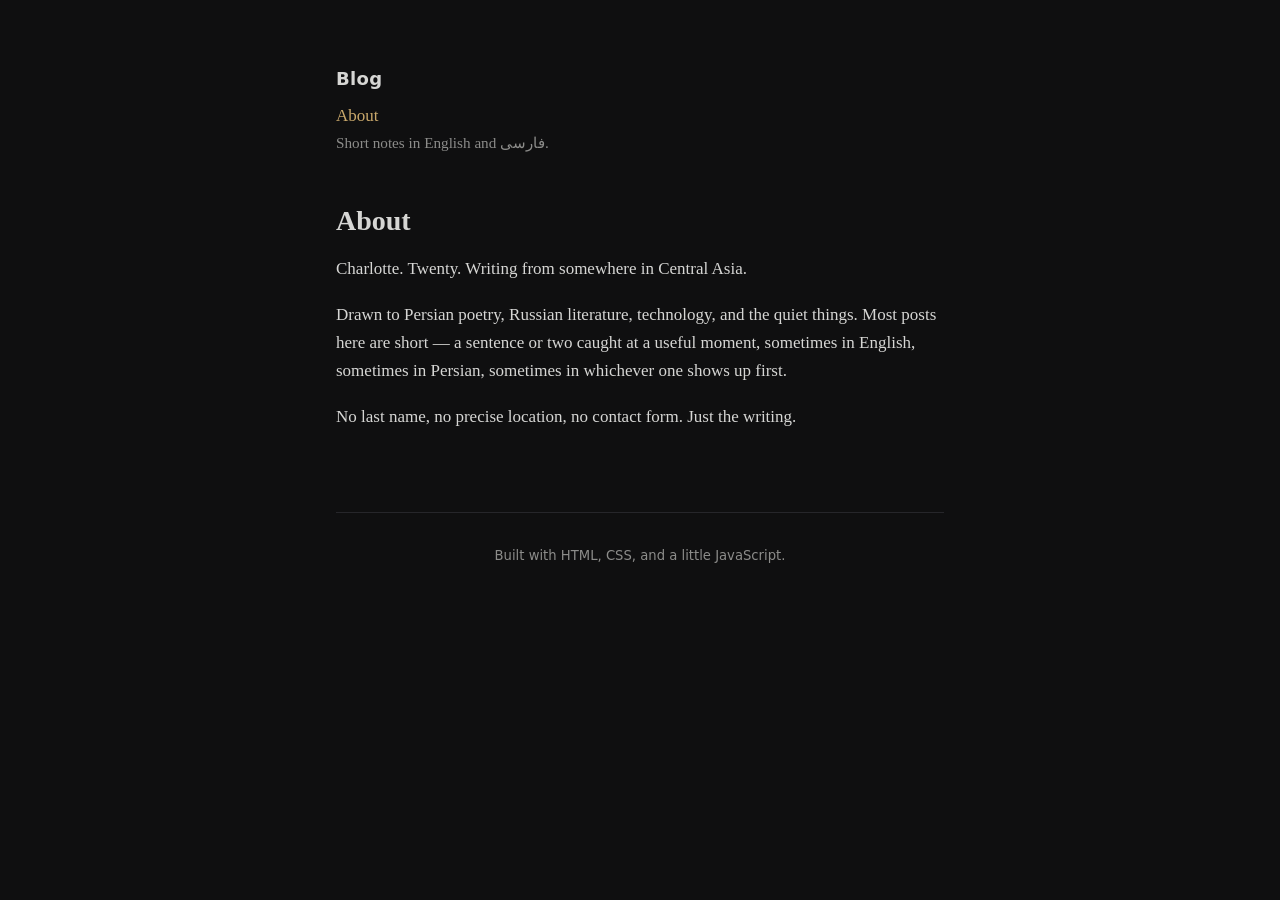
==== about.html @ 77d99bd7 "Add About page Anonymous bio under the pen name Charlotte. Header gains a small nav slot (.site-bar " ====
<!doctype html>
<html lang="en">
<head>
  <meta charset="utf-8">
  <meta name="viewport" content="width=device-width,initial-scale=1">
  <meta name="color-scheme" content="dark">
  <title>About — Blog</title>
  <link rel="stylesheet" href="style.css">
</head>
<body>
  <header class="site-header">
    <div class="site-bar">
      <h1 class="site-title"><a href="./">Blog</a></h1>
      <nav class="site-nav"><a href="about.html" aria-current="page">About</a></nav>
    </div>
    <p class="site-tagline" dir="auto">Short notes in English and فارسی.</p>
  </header>

  <main>
    <article class="post">
      <h1>About</h1>
      <p>Charlotte. Twenty. Writing from somewhere in Central Asia.</p>
      <p>
        Drawn to Persian poetry, Russian literature, technology, and the quiet
        things. Most posts here are short — a sentence or two caught at a useful
        moment, sometimes in English, sometimes in Persian, sometimes in
        whichever one shows up first.
      </p>
      <p>No last name, no precise location, no contact form. Just the writing.</p>
    </article>
  </main>

  <footer class="site-footer">
    <p>Built with HTML, CSS, and a little JavaScript.</p>
  </footer>
</body>
</html>
---- style.css ----
:root {
  --bg: #0f0f10;
  --bg-elev: #18181b;
  --fg: #d6d6d4;
  --fg-muted: #8c8c8a;
  --accent: #c9a86b;
  --error: #d97a7a;
  --rule: #26262a;
  --max-w: 38rem;
  --serif: ui-serif, Georgia, "Iowan Old Style", Charter, "Vazirmatn", "Noto Naskh Arabic", Tahoma, serif;
  --sans: ui-sans-serif, system-ui, -apple-system, "Segoe UI", "Vazirmatn", "Noto Sans Arabic", Tahoma, sans-serif;
  --mono: ui-monospace, "JetBrains Mono", "Fira Code", Menlo, Consolas, monospace;
}

* { box-sizing: border-box; }

html {
  background: var(--bg);
  -webkit-text-size-adjust: 100%;
}

body {
  margin: 0;
  font-family: var(--serif);
  font-size: 1.0625rem;
  line-height: 1.65;
  color: var(--fg);
  background: var(--bg);
  padding: 4rem 1.25rem 3rem;
  display: flex;
  flex-direction: column;
  align-items: center;
  min-height: 100vh;
}

.site-header,
main,
.site-footer {
  width: 100%;
  max-width: var(--max-w);
}

.site-header { margin-bottom: 3rem; }

.site-title {
  font-family: var(--sans);
  font-size: 1.125rem;
  font-weight: 600;
  letter-spacing: 0.02em;
  margin: 0 0 0.5rem;
}

.site-title a {
  color: var(--fg);
  text-decoration: none;
}

.site-title a:hover { color: var(--accent); }

.site-tagline {
  margin: 0;
  color: var(--fg-muted);
  font-size: 0.95rem;
}

a {
  color: var(--accent);
  text-decoration: none;
}

a:hover { text-decoration: underline; }

.back-row { margin: 0; }

.back {
  font-family: var(--sans);
  font-size: 0.9rem;
  color: var(--fg-muted);
}

.back:hover { color: var(--accent); text-decoration: none; }

.post-list {
  list-style: none;
  padding: 0;
  margin: 0;
}

.post-summary {
  border-bottom: 1px solid var(--rule);
  padding: 1.5rem 0;
}

.post-summary:first-child { padding-top: 0; }
.post-summary:last-child { border-bottom: 0; }

.post-summary a {
  display: block;
  color: inherit;
}

.post-summary a:hover { text-decoration: none; }
.post-summary a:hover .post-summary-title { color: var(--accent); }

.post-summary-title {
  font-family: var(--serif);
  font-size: 1.25rem;
  font-weight: 600;
  margin: 0 0 0.25rem;
  transition: color 0.15s;
}

.post-summary-date {
  font-family: var(--sans);
  font-size: 0.825rem;
  color: var(--fg-muted);
  display: block;
  margin-bottom: 0.5rem;
}

.post-summary-excerpt {
  margin: 0;
  color: var(--fg-muted);
  font-size: 0.975rem;
}

.post h1 {
  font-size: 1.75rem;
  line-height: 1.25;
  margin: 0 0 0.5rem;
}

.post h2 {
  font-size: 1.25rem;
  margin: 2.5rem 0 0.75rem;
}

.post h3 {
  font-size: 1.1rem;
  margin: 2rem 0 0.5rem;
}

.post p { margin: 1.1rem 0; }

.post ul, .post ol {
  padding-inline-start: 1.5rem;
}

.post li { margin: 0.3rem 0; }

.post blockquote {
  border-inline-start: 3px solid var(--accent);
  padding-inline-start: 1rem;
  margin: 1.5rem 0;
  color: var(--fg-muted);
  font-style: italic;
}

.post code {
  font-family: var(--mono);
  font-size: 0.9em;
  background: var(--bg-elev);
  padding: 0.1em 0.35em;
  border-radius: 3px;
}

.post pre {
  background: var(--bg-elev);
  padding: 1rem;
  border-radius: 6px;
  overflow-x: auto;
  font-size: 0.875rem;
  line-height: 1.5;
}

.post pre code {
  background: transparent;
  padding: 0;
  font-size: inherit;
}

.post hr {
  border: 0;
  border-top: 1px solid var(--rule);
  margin: 2.5rem 0;
}

.post a { text-decoration: underline; text-underline-offset: 2px; }

.site-footer {
  margin-top: 4rem;
  padding-top: 2rem;
  border-top: 1px solid var(--rule);
  font-family: var(--sans);
  font-size: 0.825rem;
  color: var(--fg-muted);
  text-align: center;
}

.site-footer p { margin: 0; }

.loading, .error {
  color: var(--fg-muted);
  font-style: italic;
}

.error { color: var(--error); }

[dir="rtl"] {
  font-family: "Vazirmatn", "Noto Naskh Arabic", Tahoma, var(--serif);
  line-height: 1.85;
}

[dir="rtl"] code,
[dir="rtl"] pre {
  font-family: var(--mono);
  direction: ltr;
  text-align: left;
}
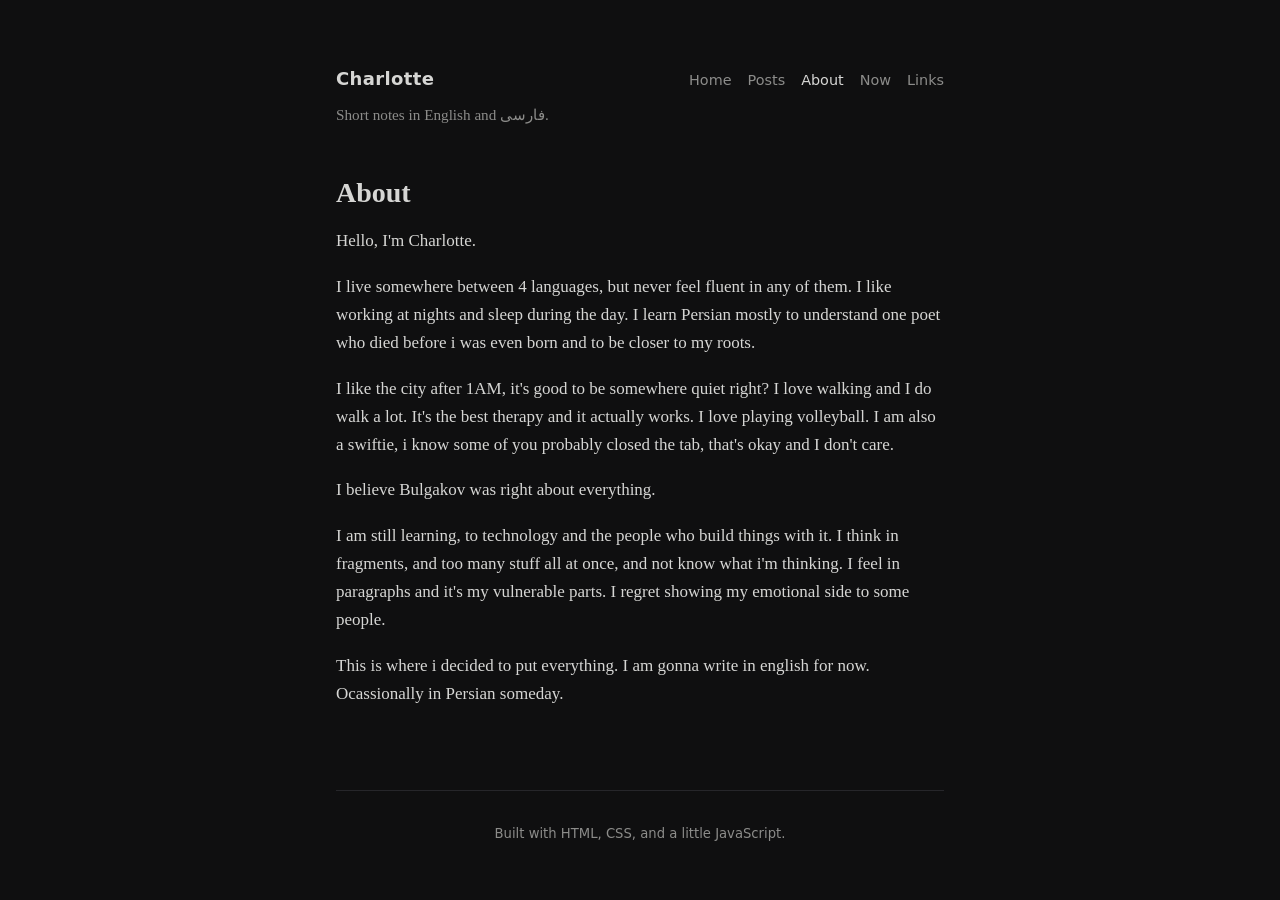
==== commit 5fee7cf7: "Rewrite About in Charlotte's voice (verbatim) + 5-section nav Replaces the third-person placeholder " ====
--- a/about.html
+++ b/about.html
@@ -4,14 +4,20 @@
   <meta charset="utf-8">
   <meta name="viewport" content="width=device-width,initial-scale=1">
   <meta name="color-scheme" content="dark">
-  <title>About — Blog</title>
+  <title>About — Charlotte</title>
   <link rel="stylesheet" href="style.css">
 </head>
 <body>
   <header class="site-header">
     <div class="site-bar">
-      <h1 class="site-title"><a href="./">Blog</a></h1>
-      <nav class="site-nav"><a href="about.html" aria-current="page">About</a></nav>
+      <h1 class="site-title"><a href="./">Charlotte</a></h1>
+      <nav class="site-nav">
+        <a href="./">Home</a>
+        <a href="posts.html">Posts</a>
+        <a href="about.html" aria-current="page">About</a>
+        <a href="now.html">Now</a>
+        <a href="links.html">Links</a>
+      </nav>
     </div>
     <p class="site-tagline" dir="auto">Short notes in English and فارسی.</p>
   </header>
@@ -19,14 +25,12 @@
   <main>
     <article class="post">
       <h1>About</h1>
-      <p>Charlotte. Twenty. Writing from somewhere in Central Asia.</p>
-      <p>
-        Drawn to Persian poetry, Russian literature, technology, and the quiet
-        things. Most posts here are short — a sentence or two caught at a useful
-        moment, sometimes in English, sometimes in Persian, sometimes in
-        whichever one shows up first.
-      </p>
-      <p>No last name, no precise location, no contact form. Just the writing.</p>
+      <p dir="auto">Hello, I'm Charlotte.</p>
+      <p dir="auto">I live somewhere between 4 languages, but never feel fluent in any of them. I like working at nights and sleep during the day. I learn Persian mostly to understand one poet who died before i was even born and to be closer to my roots.</p>
+      <p dir="auto">I like the city after 1AM, it's good to be somewhere quiet right? I love walking and I do walk a lot. It's the best therapy and it actually works. I love playing volleyball. I am also a swiftie, i know some of you probably closed the tab, that's okay and I don't care.</p>
+      <p dir="auto">I believe Bulgakov was right about everything.</p>
+      <p dir="auto">I am still learning, to technology and the people who build things with it. I think in fragments, and too many stuff all at once, and not know what i'm thinking. I feel in paragraphs and it's my vulnerable parts. I regret showing my emotional side to some people.</p>
+      <p dir="auto">This is where i decided to put everything. I am gonna write in english for now. Ocassionally in Persian someday.</p>
     </article>
   </main>
 
--- a/style.css
+++ b/style.css
@@ -3,7 +3,7 @@
   --bg-elev: #18181b;
   --fg: #d6d6d4;
   --fg-muted: #8c8c8a;
-  --accent: #c9a86b;
+  --accent: #7eb88c;
   --error: #d97a7a;
   --rule: #26262a;
   --max-w: 38rem;
@@ -42,12 +42,21 @@
 
 .site-header { margin-bottom: 3rem; }
 
+.site-bar {
+  display: flex;
+  align-items: baseline;
+  justify-content: space-between;
+  flex-wrap: wrap;
+  gap: 0.75rem 1.5rem;
+  margin: 0 0 0.5rem;
+}
+
 .site-title {
   font-family: var(--sans);
   font-size: 1.125rem;
   font-weight: 600;
   letter-spacing: 0.02em;
-  margin: 0 0 0.5rem;
+  margin: 0;
 }
 
 .site-title a {
@@ -56,6 +65,27 @@
 }
 
 .site-title a:hover { color: var(--accent); }
+
+.site-nav {
+  display: flex;
+  flex-wrap: wrap;
+  gap: 1rem;
+  font-family: var(--sans);
+  font-size: 0.9rem;
+}
+
+.site-nav a { color: var(--fg-muted); }
+.site-nav a:hover { color: var(--accent); text-decoration: none; }
+.site-nav a[aria-current="page"] { color: var(--fg); }
+
+.page-header { margin-bottom: 2rem; }
+.page-header h1 {
+  font-size: 1.75rem;
+  line-height: 1.25;
+  margin: 0;
+}
+
+.dim { color: var(--fg-muted); }
 
 .site-tagline {
   margin: 0;
